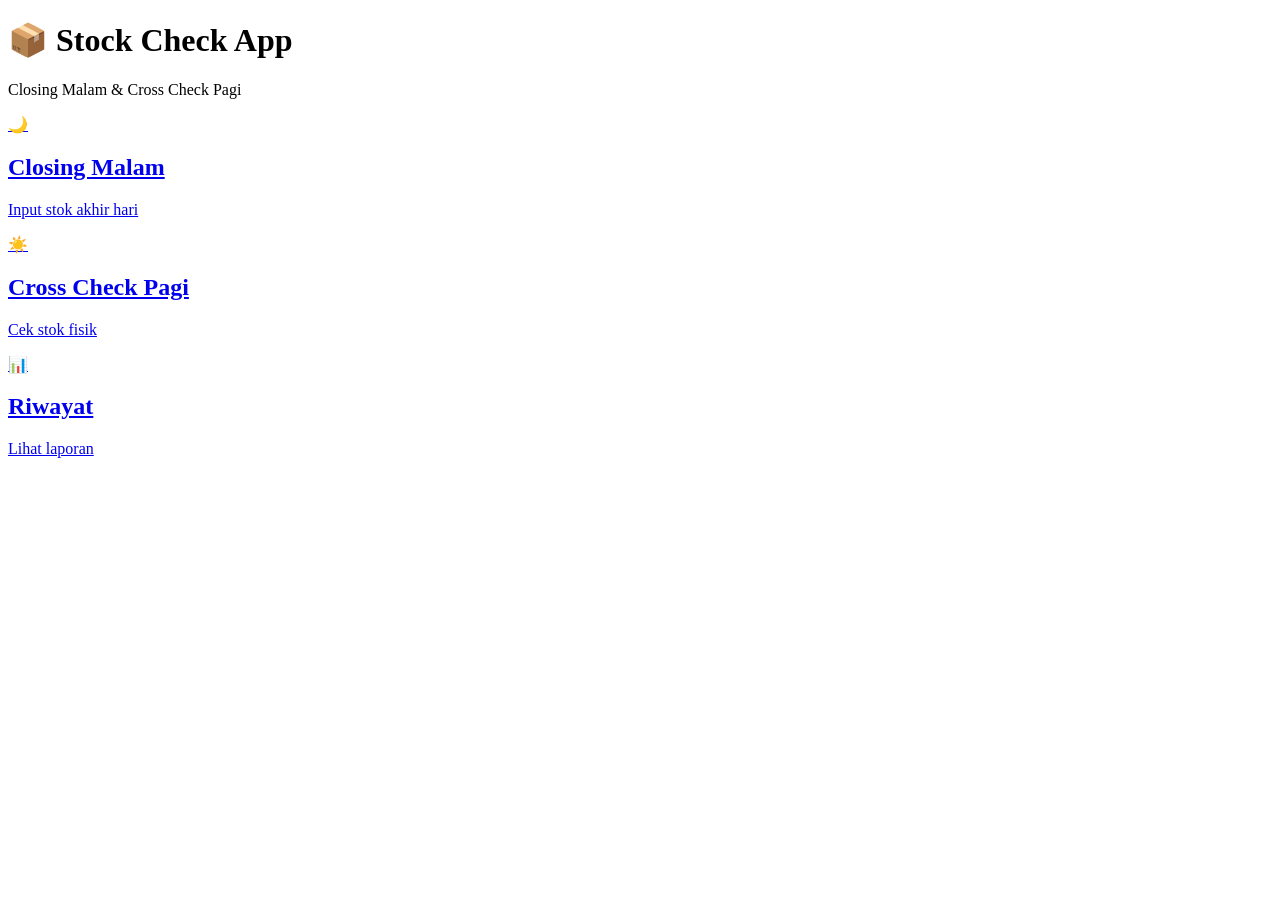
==== index.html @ d7c4b0c9 "Add files via upload" ====
<!DOCTYPE html>
<html lang="id">

<head>

<meta charset="UTF-8">

<meta name="viewport"
content="width=device-width, initial-scale=1.0">

<title>Stock Check App</title>

<link rel="stylesheet"
href="css/style.css">

</head>

<body>

<div class="container">

<div class="header">

<h1>📦 Stock Check App</h1>

<p>
Closing Malam & Cross Check Pagi
</p>

</div>

<div class="menu-grid">

<a
href="closing.html"
class="menu-btn">

<div class="menu-icon">
🌙
</div>

<h2>Closing Malam</h2>

<p>
Input stok akhir hari
</p>

</a>

<a
href="crosscheck.html"
class="menu-btn">

<div class="menu-icon">
☀️
</div>

<h2>Cross Check Pagi</h2>

<p>
Cek stok fisik
</p>

</a>

<a
href="history.html"
class="menu-btn">

<div class="menu-icon">
📊
</div>

<h2>Riwayat</h2>

<p>
Lihat laporan
</p>

</a>

</div>

</div>

</body>
</html>
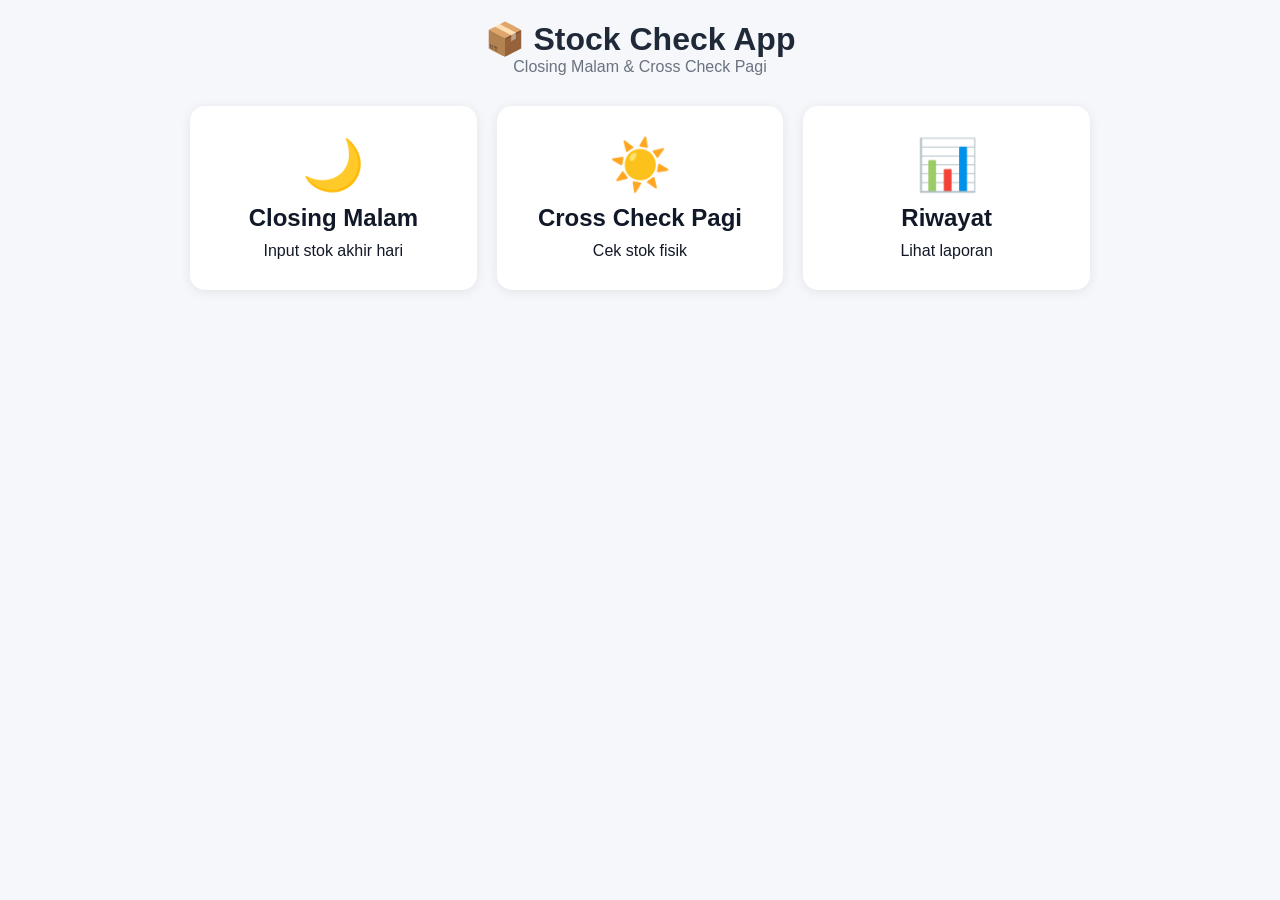
==== commit cad13ca0: "Add files via upload" ====
--- a/index.html
+++ b/index.html
@@ -11,7 +11,7 @@
 <title>Stock Check App</title>
 
 <link rel="stylesheet"
-href="css/style.css">
+href="style.css">
 
 </head>
 
--- a/style.css
+++ b/style.css
@@ -0,0 +1,141 @@
+*{
+    margin:0;
+    padding:0;
+    box-sizing:border-box;
+    font-family:Arial, Helvetica, sans-serif;
+}
+
+body{
+    background:#f5f7fa;
+    padding:20px;
+}
+
+.container{
+    max-width:900px;
+    margin:auto;
+}
+
+.header{
+    text-align:center;
+    margin-bottom:30px;
+}
+
+.header h1{
+    color:#1f2937;
+}
+
+.header p{
+    color:#6b7280;
+}
+
+.card{
+    background:white;
+    padding:20px;
+    border-radius:12px;
+    box-shadow:0 2px 10px rgba(0,0,0,.08);
+}
+
+.menu-grid{
+    display:grid;
+    grid-template-columns:repeat(auto-fit,minmax(250px,1fr));
+    gap:20px;
+}
+
+.menu-btn{
+    display:flex;
+    flex-direction:column;
+    align-items:center;
+    justify-content:center;
+    gap:10px;
+
+    text-decoration:none;
+    color:#111827;
+
+    background:white;
+    border-radius:15px;
+
+    padding:30px;
+
+    box-shadow:0 2px 12px rgba(0,0,0,.08);
+
+    transition:.3s;
+}
+
+.menu-btn:hover{
+    transform:translateY(-3px);
+}
+
+.menu-icon{
+    font-size:50px;
+}
+
+.page-title{
+    margin-bottom:20px;
+}
+
+input{
+    width:100%;
+    padding:12px;
+    border:1px solid #d1d5db;
+    border-radius:8px;
+}
+
+button{
+    border:none;
+    cursor:pointer;
+}
+
+.btn{
+    background:#2563eb;
+    color:white;
+    padding:12px 18px;
+    border-radius:8px;
+}
+
+.btn-danger{
+    background:#dc2626;
+    color:white;
+    padding:10px 15px;
+    border-radius:8px;
+}
+
+.btn-success{
+    background:#16a34a;
+    color:white;
+    padding:12px 18px;
+    border-radius:8px;
+}
+
+.row{
+    display:grid;
+    grid-template-columns:2fr 1fr auto;
+    gap:10px;
+    margin-bottom:10px;
+}
+
+.result-good{
+    color:green;
+    font-weight:bold;
+}
+
+.result-bad{
+    color:red;
+    font-weight:bold;
+}
+
+table{
+    width:100%;
+    border-collapse:collapse;
+}
+
+th,td{
+    border:1px solid #ddd;
+    padding:10px;
+    text-align:left;
+}
+
+th{
+    background:#f3f4f6;
+
+
+}
